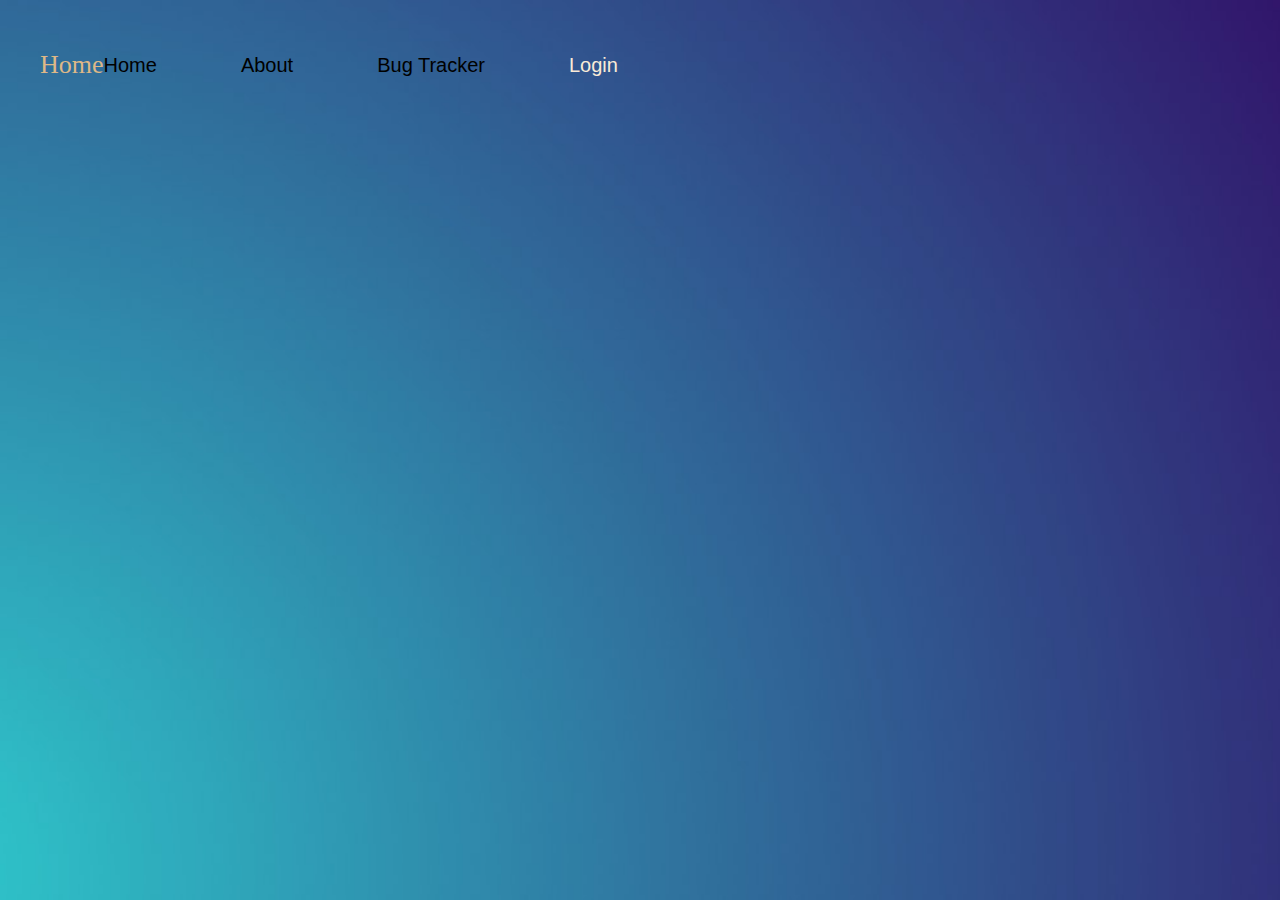
==== index.html @ e51d636a "updates pages" ====
<!DOCTYPE html>

<html>
<head>
    <meta charset="UTF-8">
    <meta name="decription" content=" ">
    <meta name="keywords" content="HTML, CSS, Bug Tracker, issue.">
    <meta name="author" content="Kristoff L.">
    <meta name="viewpoint" content="width=devicewidth", initial-scale="1.0">

    <title> Bug Tracker </title>

    <link rel="stylesheet" href="indexstyle.css">
</head>


<body>

    <div class="full-page">
        <div class="navbar">
            <div>
                <a href="index.html"> Home </a>
            </div>
            <nav>
                <ul id="menuItems">
                    <li> <a href="#"> Home </a> </li>
                    <li> <a href="#"> About </a> </li>
                    <li> <a href="#"> Bug Tracker </a> </li>
                    <li> <button class="loginBtn" 
                          onclick="document.getElementById('login-form').style.display='block'" 
                          style="width: auto;">
                    Login</button>   
                    </li>
                </ul>
            </nav>
        </div>

        <div id="login-form" class="login-page">
            <div class="button-box">
                <div id="btn">  </div>
                <button type="button" onclick="login()" class="toggle-btn"> Log In </button>
                <button type="button" onclick="register()" class="toggle-btn"> Register </button>
            </div>

            <!--    Login Form-->

            <form id="login" class="input-group-login">
                <input type="text" class="input-field" placeholder="Email" required>
                <input type="password" class="input-field" placeholder="Enter Password" required>
                
                <input type="checkbox" class="checkbox"><span>Remember Password </span> 
                <button type="submit"  class="submit-btn"> Log In </button>
            </form>
            
            <!--    Registration Form-->
            <form id="register" class="input-group-register">
                <input type="text" class="input-field" placeholder="First Name" required>
                <input type="text" class="input-field" placeholder="Last Name" required>      
                <input type="email" class="input-field" placeholder="Email ID" required>
                <input type="text" class="input-field" placeholder="Last Name" required>
                <input type="password" class="input-field" placeholder="Enter Password" required>
   
                <input type="checkbox" class="checkbox"><span>I agree to Terms & Conditions </span> 
                <button type="submit"  class="submit-btn"> Register </button>
            </form>


        </div>


    </div>


    <a href="bugtrack.html">
        <button> ByPass To Tracker </button>
        <small><p>Issues will not be saved with bypassing login.</p></small>
    </a>
</body>

   <!--    JAVASCRIPT FOR FORM -->
<script>
    var x = document.getElementById('login');
        var y = document.getElementById('register');
        var z = document.getElementById('btn');




</script>


</html>



<!--/* ** CODE SPRINT PROJECT -- BUG TRACKER  ** 
 KRISTOFF L.  © Kristoff L. All Rights Reserved.-->
---- indexstyle.css ----
/* --- STYLESHEET --- */

*
{
    margin: 0;
    padding: 0;
    box-sizing: border-box;
}

.full-page
{
    height: 100%;
    width: 100%;
    background-image: url(bluegradient.jpg);
    background-position: center;
    background-size: cover;
    position: absolute;
}

.navbar
{
    display:flex;
    align-items: center;
    padding: 20px;
    padding-left: 40px;
    padding-right: 10px;
    padding-top: 50px;
}

nav
{
    flex: 1;
}

nav ul
{
    display: inline-block;
    list-style: none;
}

nav ul li
{
    display: inline-block;
    margin-right: 80px;
}

nav ul li a
{
    text-decoration: none;
    font-size: 20px;
    color: black;
    font-family: sans-serif;
}

nav ul li a
{
    text-decoration: none;
    font-size: 20px;
    color: black;
    font-family: sans-serif;
}

nav ul li button
{
    outline: none;
    border: none;
    font-size: 20px;
    color: antiquewhite;
    font-family: sans-serif;
    background: transparent;
    cursor: pointer;
}

nav ul li button:hover
{
   color: cornflowerblue;
}

a
{
    text-decoration: none;
    color: burlywood;
    font-size: 26px;
}

/*HIDE FORM --- HERE --- */
#login-form
{
    display: none;
}

.form-box
{
    width: 360px;
    height: 460px;
    position: relative;
    margin: 2% auto;
    background: chocolate;
    padding: 10px;
    overflow: hidden;
}

.button-box
{
    width: 200px;
    margin: 35px auto;
    position: relative;
    /*box-shadow: ;     */
    border-radius: 20px;
}

.toggle-btn
{
    padding: 10px 30px;
    cursor: pointer;
    background: transparent;
    border: 0;
    outline: none;
    position: relative;
}

#btn
{
    top: 0%;
    left: 0;
    position: absolute;
    width: 120px;
    height: 100%;
    background: khaki;
    border-radius: 34px;
    transition: .5s;
}

.input-group-login
{
    top: 160px;
    position: absolute;
    width: 300px;
    transition: 0.5s;
}

.input-group-register
{
    top: 120px;
    position: absolute;
    width: 300px;
    transition: 0.5s;
}

.input-field
{
    width: 100%;
    margin: 5% 0;
    padding: 10px 0;
    border-left: 0;
    border-top: 0;
    border-right: 0;
    border-bottom: 1px solid #999;
    outline: none;
    background: transparent;
}

.submit-btn
{
    width: 85%;
    margin: auto;
    padding: 10px 30;
    cursor: pointer;
    display: block;
    border-radius: 20px;
    outline: none;
    background: lightsalmon;
}

.check-box
{
    margin: 30px 10px 36px 0;
}

span
{
    color: #777;
    font-size: 12px;
    bottom: 66px;
    position: absolute;
}

#login 
{
    left: 50px;
}

#login input
{
    color: coral;
    font-size: 15px;
}

#register 
{
    left: 450px;
}

#register input
{
    color: coral;
    font-size: 15px;
}

/* ** CODE SPRINT PROJECT -- BUG TRACKER  ** -->
<!-- KRISTOFF L.  © Kristoff L. All Rights Reserved. */
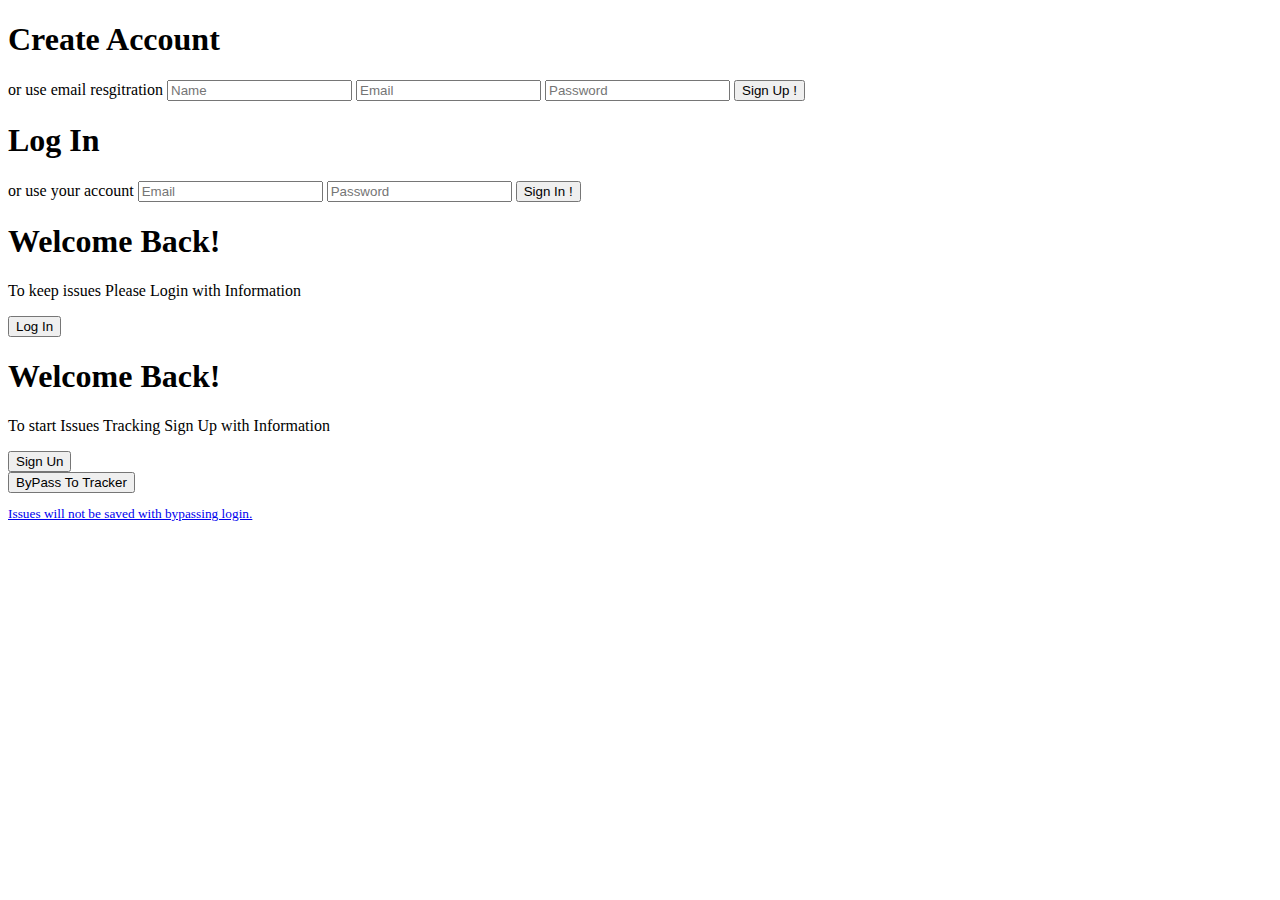
==== commit 1d120163: "updates pages" ====
--- a/index.html
+++ b/index.html
@@ -11,83 +11,79 @@
     <title> Bug Tracker </title>
 
     <link rel="stylesheet" href="indexstyle.css">
+    <title> Home Page</title>
 </head>
 
 
 <body>
+    <div class="container" id="container">
+       
+        <!-- Sign Up Container -->
+        <div class="form-container sign-up-container"> 
+            <form action="#">
+                <h1> Create Account</h1>
+                <div class="social-links">
+                    <a  href="#" class="social"><i class="fab fa-facebook"></i></a>
+                    <a  href="#" class="social"><i class="fab fa-google-plus-g"></i></a>
+                    <a  href="#" class="social"><i class="fab fa-linkedin-in"></i></a>
+                </div>
 
-    <div class="full-page">
-        <div class="navbar">
-            <div>
-                <a href="index.html"> Home </a>
-            </div>
-            <nav>
-                <ul id="menuItems">
-                    <li> <a href="#"> Home </a> </li>
-                    <li> <a href="#"> About </a> </li>
-                    <li> <a href="#"> Bug Tracker </a> </li>
-                    <li> <button class="loginBtn" 
-                          onclick="document.getElementById('login-form').style.display='block'" 
-                          style="width: auto;">
-                    Login</button>   
-                    </li>
-                </ul>
-            </nav>
+                <span> or use email resgitration</span>
+                <input type="text" placeholder="Name"/>
+                <input type="email" placeholder="Email"/>
+                <input type="password" placeholder="Password"/>
+                <button> Sign Up !</button>
+            </form>
         </div>
 
-        <div id="login-form" class="login-page">
-            <div class="button-box">
-                <div id="btn">  </div>
-                <button type="button" onclick="login()" class="toggle-btn"> Log In </button>
-                <button type="button" onclick="register()" class="toggle-btn"> Register </button>
-            </div>
+        <!--    Sign-In/Log In In Container-->
+        <div class="form-container sign-in-container"> 
+            <form action="#">
+                <h1> Log In</h1>
+                <div class="social-container">
+                    <a  href="#" class="social"><i class="fab fa-facebook"></i></a>
+                    <a  href="#" class="social"><i class="fab fa-google-plus-g"></i></a>
+                    <a  href="#" class="social"><i class="fab fa-linkedin-in"></i></a>
+                </div>
 
-            <!--    Login Form-->
-
-            <form id="login" class="input-group-login">
-                <input type="text" class="input-field" placeholder="Email" required>
-                <input type="password" class="input-field" placeholder="Enter Password" required>
-                
-                <input type="checkbox" class="checkbox"><span>Remember Password </span> 
-                <button type="submit"  class="submit-btn"> Log In </button>
+                <span> or use your account</span>
+                <input type="email" placeholder="Email"/>
+                <input type="password" placeholder="Password"/>
+                <button> Sign In !</button>
             </form>
-            
-            <!--    Registration Form-->
-            <form id="register" class="input-group-register">
-                <input type="text" class="input-field" placeholder="First Name" required>
-                <input type="text" class="input-field" placeholder="Last Name" required>      
-                <input type="email" class="input-field" placeholder="Email ID" required>
-                <input type="text" class="input-field" placeholder="Last Name" required>
-                <input type="password" class="input-field" placeholder="Enter Password" required>
-   
-                <input type="checkbox" class="checkbox"><span>I agree to Terms & Conditions </span> 
-                <button type="submit"  class="submit-btn"> Register </button>
-            </form>
-
-
         </div>
 
+         <!--    Welcome Back! Action Director Container-->
+         <div class="overlay-container"> 
+            <form action="#">
+                <h1> Welcome Back!</h1>
+                <p>
+                    To keep issues Please Login with Information
+                </p>
+                <button class="ghost" id="signIn"> Log In</button>
+
+                <div class="overlay-panel overlay-right">
+                   
+                </div>
+                <h1> Welcome Back!</h1>
+                <p>
+                    To start Issues Tracking Sign Up with Information
+                </p>
+                <button class="ghost" id="signUn"> Sign Un</button>
+            </form>
+        </div>
 
     </div>
-
-
-    <a href="bugtrack.html">
+    
+     <!--   Bypass Action Container & button-->
+    <div>
+       <a href="bugtrack.html">
         <button> ByPass To Tracker </button>
         <small><p>Issues will not be saved with bypassing login.</p></small>
-    </a>
+    </a>  
+    </div>
+
 </body>
-
-   <!--    JAVASCRIPT FOR FORM -->
-<script>
-    var x = document.getElementById('login');
-        var y = document.getElementById('register');
-        var z = document.getElementById('btn');
-
-
-
-
-</script>
-
 
 </html>
 
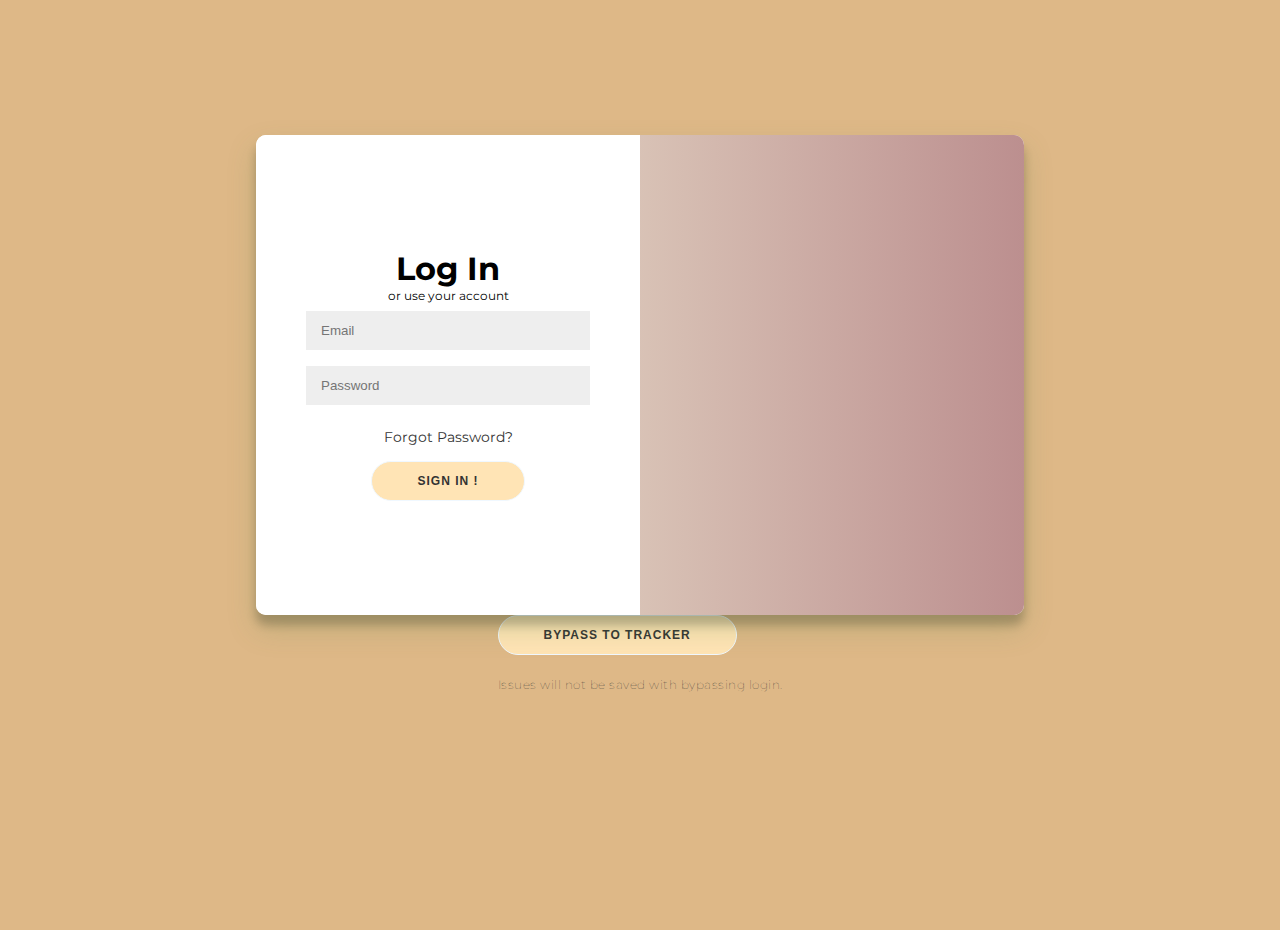
==== commit 30afb50e: "updated pages" ====
--- a/index.html
+++ b/index.html
@@ -8,11 +8,12 @@
     <meta name="author" content="Kristoff L.">
     <meta name="viewpoint" content="width=devicewidth", initial-scale="1.0">
 
-    <title> Bug Tracker </title>
 
     <link rel="stylesheet" href="indexstyle.css">
     <title> Home Page</title>
 </head>
+
+<!-- -->
 
 
 <body>
@@ -22,13 +23,15 @@
         <div class="form-container sign-up-container"> 
             <form action="#">
                 <h1> Create Account</h1>
+                <!-- Social media Links **NOT NEEDED**  -->
+
                 <div class="social-links">
                     <a  href="#" class="social"><i class="fab fa-facebook"></i></a>
                     <a  href="#" class="social"><i class="fab fa-google-plus-g"></i></a>
                     <a  href="#" class="social"><i class="fab fa-linkedin-in"></i></a>
                 </div>
 
-                <span> or use email resgitration</span>
+                <span> or use email registration</span>
                 <input type="text" placeholder="Name"/>
                 <input type="email" placeholder="Email"/>
                 <input type="password" placeholder="Password"/>
@@ -36,52 +39,73 @@
             </form>
         </div>
 
-        <!--    Sign-In/Log In In Container-->
+        <!--    Sign-In/Log In In Container -->
+
         <div class="form-container sign-in-container"> 
             <form action="#">
                 <h1> Log In</h1>
+                <!-- Social media Links **NOT NEEDED**  
+
                 <div class="social-container">
                     <a  href="#" class="social"><i class="fab fa-facebook"></i></a>
                     <a  href="#" class="social"><i class="fab fa-google-plus-g"></i></a>
                     <a  href="#" class="social"><i class="fab fa-linkedin-in"></i></a>
                 </div>
-
+                -->
                 <span> or use your account</span>
                 <input type="email" placeholder="Email"/>
                 <input type="password" placeholder="Password"/>
+                <a  href="#"> Forgot Password? </a>
+
                 <button> Sign In !</button>
             </form>
         </div>
 
-         <!--    Welcome Back! Action Director Container-->
-         <div class="overlay-container"> 
-            <form action="#">
-                <h1> Welcome Back!</h1>
-                <p>
-                    To keep issues Please Login with Information
-                </p>
-                <button class="ghost" id="signIn"> Log In</button>
+        <!--    Welcome Back! Action Director Container -->
 
-                <div class="overlay-panel overlay-right">
-                   
+        <div class="overlay-container"> 
+            <div class="overlay">
+                <div class="overlay-panel overlay-left">
+                    <form action="#">
+                    <h1> Welcome Back!</h1>
+                        <p>
+                            To keep issues Please Login with Information
+                        </p>
+                        <button class="ghost" id="signIn"> Log In</button>
+
+                            <div class="overlay-panel overlay-right">    
+                            </div>
+                            <h1> Hello!</h1>
+                            <p>
+                                To start Issues Tracking Sign Up with Information
+                            </p>
+                        <button class="ghost" id="signUn"> Sign Up</button>
+                    </form>
                 </div>
-                <h1> Welcome Back!</h1>
-                <p>
-                    To start Issues Tracking Sign Up with Information
-                </p>
-                <button class="ghost" id="signUn"> Sign Un</button>
-            </form>
+            </div>    
         </div>
+
+
 
     </div>
     
-     <!--   Bypass Action Container & button-->
+     <!--   Bypass Action Container & button    -->
+
     <div>
        <a href="bugtrack.html">
         <button> ByPass To Tracker </button>
         <small><p>Issues will not be saved with bypassing login.</p></small>
     </a>  
     </div>
+
+
+
+
+
+
+
+
+
 
 </body>
 
--- a/indexstyle.css
+++ b/indexstyle.css
@@ -0,0 +1,221 @@
+/* STYLESHEET */
+
+
+@import url('https://fonts.googleapis.com/css?family=Montserrat:400,800');
+
+* {
+	box-sizing: border-box;
+}
+
+body {
+    background: burlywood;
+    display: flex;
+	justify-content: center;
+	align-items: center;
+	flex-direction: column;
+	font-family: 'Montserrat', sans-serif;
+	height: 100vh;
+	margin: -20px 0 50px;
+}
+
+h1 {
+	font-weight: bold;
+	margin: 0;
+}
+
+h2 {
+	text-align: center;
+}
+
+p {
+	font-size: 12px;
+	font-weight: 100;
+	line-height: 20px;
+	letter-spacing: 0.5px;
+	margin: 20px 0 30px;
+}
+
+span {
+	font-size: 12px;
+}
+
+a {
+	color: #333;
+	font-size: 14px;
+	text-decoration: none;
+	margin: 15px 0;
+}
+
+button {
+	border-radius: 20px;
+	border: 1px solid aliceblue;
+	background-color: moccasin;
+	color: #333;
+	font-size: 12px;
+	font-weight: bold;
+	padding: 12px 45px;
+	letter-spacing: 1px;
+	text-transform: uppercase;
+	transition: transform 80ms ease-in;
+}
+
+button:active {
+	transform: scale(0.95);
+}
+
+button:focus {
+	outline: none;
+}
+
+button.ghost {
+	background-color: transparent;
+	border-color: #FFFFFF;
+}
+
+form {
+	background-color: #FFFFFF;
+	display: flex;
+	align-items: center;
+	justify-content: center;
+	flex-direction: column;
+	padding: 0 50px;
+	height: 100%;
+	text-align: center;
+}
+
+input {
+	background-color: #eee;
+	border: none;
+	padding: 12px 15px;
+	margin: 8px 0;
+	width: 100%;
+}
+
+.container {
+	background-color: #fff;
+	border-radius: 10px;
+  	box-shadow: 0 14px 28px rgba(103, 141, 80, 0.25), 0 10px 10px rgba(0,0,0,0.22);
+	position: relative;
+	overflow: hidden;
+	width: 768px;
+	max-width: 100%;
+	min-height: 480px;
+}
+
+.form-container {
+	position: absolute;
+	top: 0;
+	height: 100%;
+	transition: all 0.6s ease-in-out;
+}
+
+.sign-in-container {
+	left: 0;
+	width: 50%;
+	z-index: 2;
+}
+
+.container.right-panel-active .sign-in-container {
+	transform: translateX(100%);
+}
+
+.sign-up-container {
+	left: 0;
+	width: 50%;
+	opacity: 0;
+	z-index: 1;
+}
+
+.container.right-panel-active .sign-up-container {
+	transform: translateX(100%);
+	opacity: 1;
+	z-index: 5;
+	animation: show 0.6s;
+}
+
+@keyframes show {
+	0%, 49.99% {
+		opacity: 0;
+		z-index: 1;
+	}
+	
+	50%, 100% {
+		opacity: 1;
+		z-index: 5;
+	}
+}
+
+.overlay-container {
+	position: absolute;
+	top: 0;
+	left: 50%;
+	width: 50%;
+	height: 100%;
+	overflow: hidden;
+	transition: transform 0.6s ease-in-out;
+	z-index: 100;
+}
+
+.container.right-panel-active .overlay-container{
+	transform: translateX(-100%);
+}
+
+.overlay {
+	background: #FF416C;
+	background: -webkit-linear-gradient(to right, moccasin, #dd962b);
+	background: linear-gradient(to right, beige, rosybrown);
+	background-repeat: no-repeat;
+	background-size: cover;
+	background-position: 0 0;
+	color: #FFFFFF;
+	position: relative;
+	left: -100%;
+	height: 100%;
+	width: 200%;
+  	transform: translateX(0);
+	transition: transform 0.6s ease-in-out;
+}
+
+.container.right-panel-active .overlay {
+  	transform: translateX(50%);
+}
+
+.overlay-panel {
+	position: absolute;
+	display: flex;
+	align-items: center;
+	justify-content: center;
+	flex-direction: column;
+	padding: 0 40px;
+	text-align: center;
+	top: 0;
+	height: 100%;
+	width: 50%;
+	transform: translateX(0);
+	transition: transform 0.6s ease-in-out;
+}
+
+
+.overlay-left {
+	transform: translateX(-20%);
+}
+
+.container.right-panel-active .overlay-left {
+	transform: translateX(0);
+}
+
+.overlay-right {
+	right: 0;
+	transform: translateX(0);
+}
+
+.container.right-panel-active .overlay-right {
+	transform: translateX(20%);
+}
+
+
+
+
+
+/* CODE SPRINT PROJECT -- BUG TRACKER  ** 
+ KRISTOFF L.  © Kristoff L. All Rights Reserved.--> */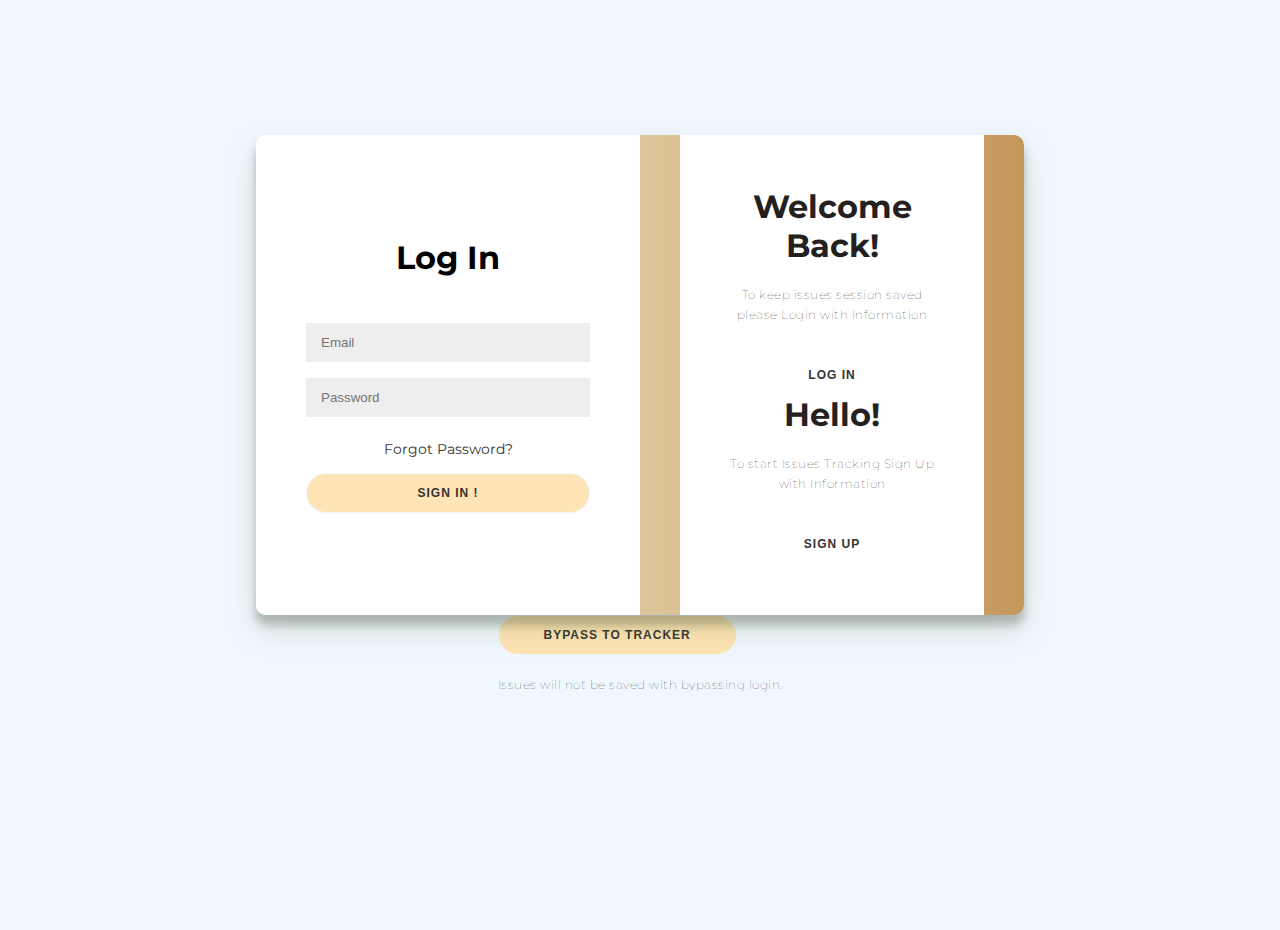
==== commit 8d7e1f28: "updated pages" ====
--- a/index.html
+++ b/index.html
@@ -44,15 +44,8 @@
         <div class="form-container sign-in-container"> 
             <form action="#">
                 <h1> Log In</h1>
-                <!-- Social media Links **NOT NEEDED**  
-
-                <div class="social-container">
-                    <a  href="#" class="social"><i class="fab fa-facebook"></i></a>
-                    <a  href="#" class="social"><i class="fab fa-google-plus-g"></i></a>
-                    <a  href="#" class="social"><i class="fab fa-linkedin-in"></i></a>
-                </div>
-                -->
-                <span> or use your account</span>
+                <br>
+                <br>
                 <input type="email" placeholder="Email"/>
                 <input type="password" placeholder="Password"/>
                 <a  href="#"> Forgot Password? </a>
@@ -61,15 +54,15 @@
             </form>
         </div>
 
+
         <!--    Welcome Back! Action Director Container -->
-
         <div class="overlay-container"> 
             <div class="overlay">
                 <div class="overlay-panel overlay-left">
                     <form action="#">
                     <h1> Welcome Back!</h1>
                         <p>
-                            To keep issues Please Login with Information
+                            To keep issues session saved please Login with Information
                         </p>
                         <button class="ghost" id="signIn"> Log In</button>
 
@@ -100,13 +93,6 @@
 
 
 
-
-
-
-
-
-
-
 </body>
 
 </html>
--- a/indexstyle.css
+++ b/indexstyle.css
@@ -8,7 +8,7 @@
 }
 
 body {
-    background: burlywood;
+    background: aliceblue;
     display: flex;
 	justify-content: center;
 	align-items: center;
@@ -75,7 +75,7 @@
 form {
 	background-color: #FFFFFF;
 	display: flex;
-	align-items: center;
+	/*  align-items: center;  */
 	justify-content: center;
 	flex-direction: column;
 	padding: 0 50px;
@@ -115,6 +115,7 @@
 	z-index: 2;
 }
 
+/* animations for login and sign up*/
 .container.right-panel-active .sign-in-container {
 	transform: translateX(100%);
 }
@@ -126,6 +127,7 @@
 	z-index: 1;
 }
 
+/*bring singup over sign in*/
 .container.right-panel-active .sign-up-container {
 	transform: translateX(100%);
 	opacity: 1;
@@ -156,6 +158,7 @@
 	z-index: 100;
 }
 
+/*overlay moved to left*/
 .container.right-panel-active .overlay-container{
 	transform: translateX(-100%);
 }
@@ -163,15 +166,16 @@
 .overlay {
 	background: #FF416C;
 	background: -webkit-linear-gradient(to right, moccasin, #dd962b);
-	background: linear-gradient(to right, beige, rosybrown);
+	background: linear-gradient(to right, beige, rgb(197, 151, 91));
 	background-repeat: no-repeat;
 	background-size: cover;
 	background-position: 0 0;
-	color: #FFFFFF;
+	color: #242020;
 	position: relative;
 	left: -100%;
 	height: 100%;
 	width: 200%;
+
   	transform: translateX(0);
 	transition: transform 0.6s ease-in-out;
 }
@@ -181,23 +185,25 @@
 }
 
 .overlay-panel {
-	position: absolute;
-	display: flex;
-	align-items: center;
+	top: 0;
+	height: 100%;
+	width: 50%;
+    padding: 0 40px;
+
+    display: flex;
+    position: absolute;
+	text-align: center;
+    align-items: center;
 	justify-content: center;
 	flex-direction: column;
-	padding: 0 40px;
-	text-align: center;
-	top: 0;
-	height: 100%;
-	width: 50%;
+		
 	transform: translateX(0);
 	transition: transform 0.6s ease-in-out;
 }
 
 
 .overlay-left {
-	transform: translateX(-20%);
+	transform: translateX(100%);
 }
 
 .container.right-panel-active .overlay-left {
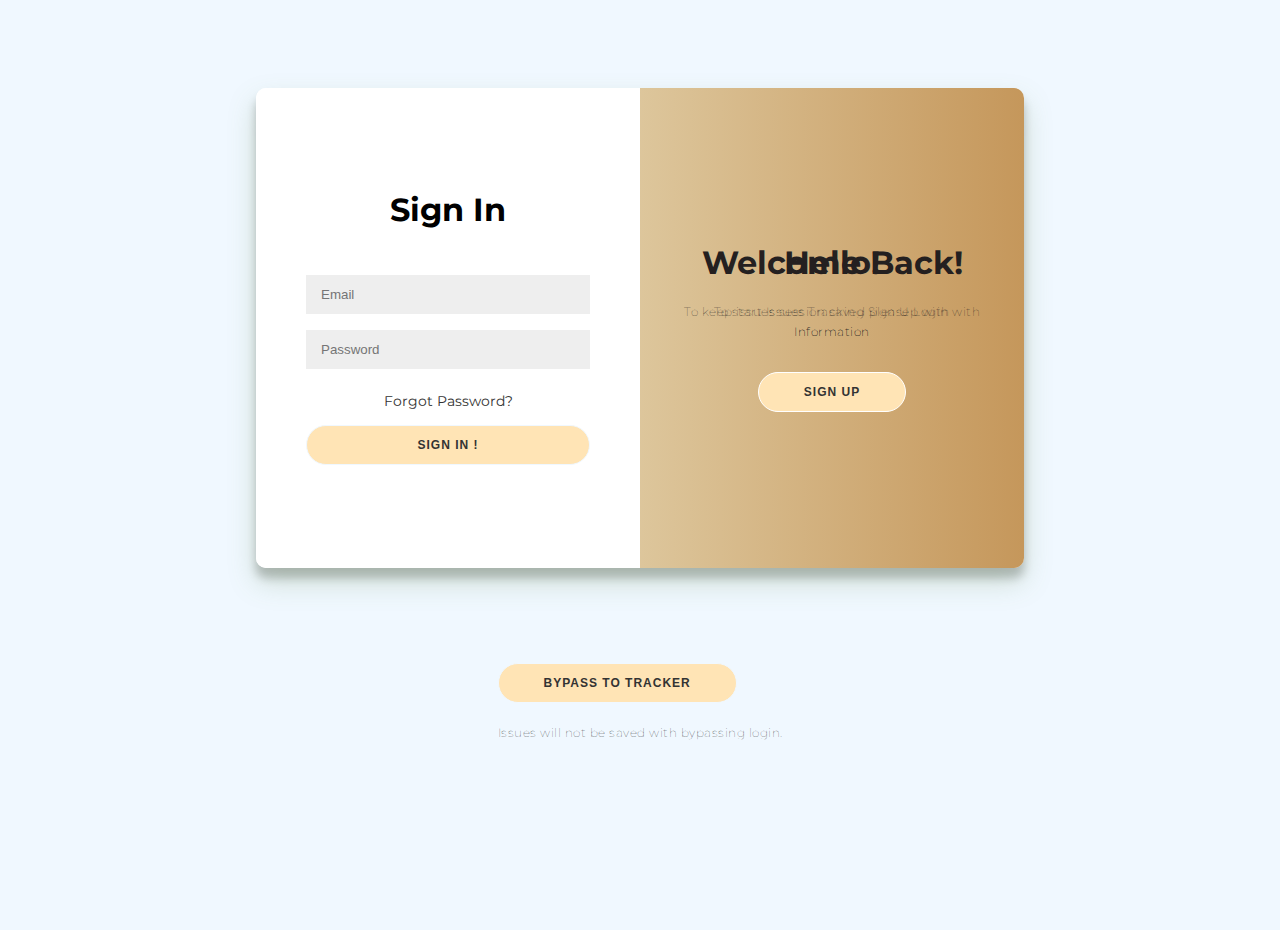
==== commit d95548df: "updates pages" ====
--- a/index.html
+++ b/index.html
@@ -17,21 +17,16 @@
 
 
 <body>
-    <div class="container" id="container">
+    
+    <div class="container" id="container">  
        
         <!-- Sign Up Container -->
         <div class="form-container sign-up-container"> 
             <form action="#">
                 <h1> Create Account</h1>
-                <!-- Social media Links **NOT NEEDED**  -->
+                <!-- Social media Links **REMOVED**  -->
 
-                <div class="social-links">
-                    <a  href="#" class="social"><i class="fab fa-facebook"></i></a>
-                    <a  href="#" class="social"><i class="fab fa-google-plus-g"></i></a>
-                    <a  href="#" class="social"><i class="fab fa-linkedin-in"></i></a>
-                </div>
-
-                <span> or use email registration</span>
+                <span> use email registration</span>
                 <input type="text" placeholder="Name"/>
                 <input type="email" placeholder="Email"/>
                 <input type="password" placeholder="Password"/>
@@ -43,7 +38,7 @@
 
         <div class="form-container sign-in-container"> 
             <form action="#">
-                <h1> Log In</h1>
+                <h1> Sign In</h1>
                 <br>
                 <br>
                 <input type="email" placeholder="Email"/>
@@ -59,31 +54,40 @@
         <div class="overlay-container"> 
             <div class="overlay">
                 <div class="overlay-panel overlay-left">
-                    <form action="#">
                     <h1> Welcome Back!</h1>
                         <p>
                             To keep issues session saved please Login with Information
                         </p>
-                        <button class="ghost" id="signIn"> Log In</button>
+                        <button class="ghost" id="signIn"> Sign In</button>
+                </div>   
 
-                            <div class="overlay-panel overlay-right">    
-                            </div>
+                <div class="overlay-panel overlay-right">    
                             <h1> Hello!</h1>
                             <p>
                                 To start Issues Tracking Sign Up with Information
                             </p>
-                        <button class="ghost" id="signUn"> Sign Up</button>
+                        <button class="ghost" id="signUp"> Sign Up</button>
                     </form>
                 </div>
             </div>    
         </div>
+
+    -->
+
 
 
 
     </div>
     
      <!--   Bypass Action Container & button    -->
+    <br>
+    <br>
+    <br>
+    <br>
+    <br>
+    <n>
 
+    </n>
     <div>
        <a href="bugtrack.html">
         <button> ByPass To Tracker </button>
--- a/indexstyle.css
+++ b/indexstyle.css
@@ -68,7 +68,7 @@
 }
 
 button.ghost {
-	background-color: transparent;
+	background-color: moccasin;
 	border-color: #FFFFFF;
 }
 
@@ -164,9 +164,9 @@
 }
 
 .overlay {
-	background: #FF416C;
+	background: rosybrown;
 	background: -webkit-linear-gradient(to right, moccasin, #dd962b);
-	background: linear-gradient(to right, beige, rgb(197, 151, 91));
+	background: linear-gradient(to right, beige, rgb(197, 151, 91)) no-repeat 0 0 / cover;
 	background-repeat: no-repeat;
 	background-size: cover;
 	background-position: 0 0;
@@ -212,7 +212,7 @@
 
 .overlay-right {
 	right: 0;
-	transform: translateX(0);
+	transform: translateX(-20);
 }
 
 .container.right-panel-active .overlay-right {
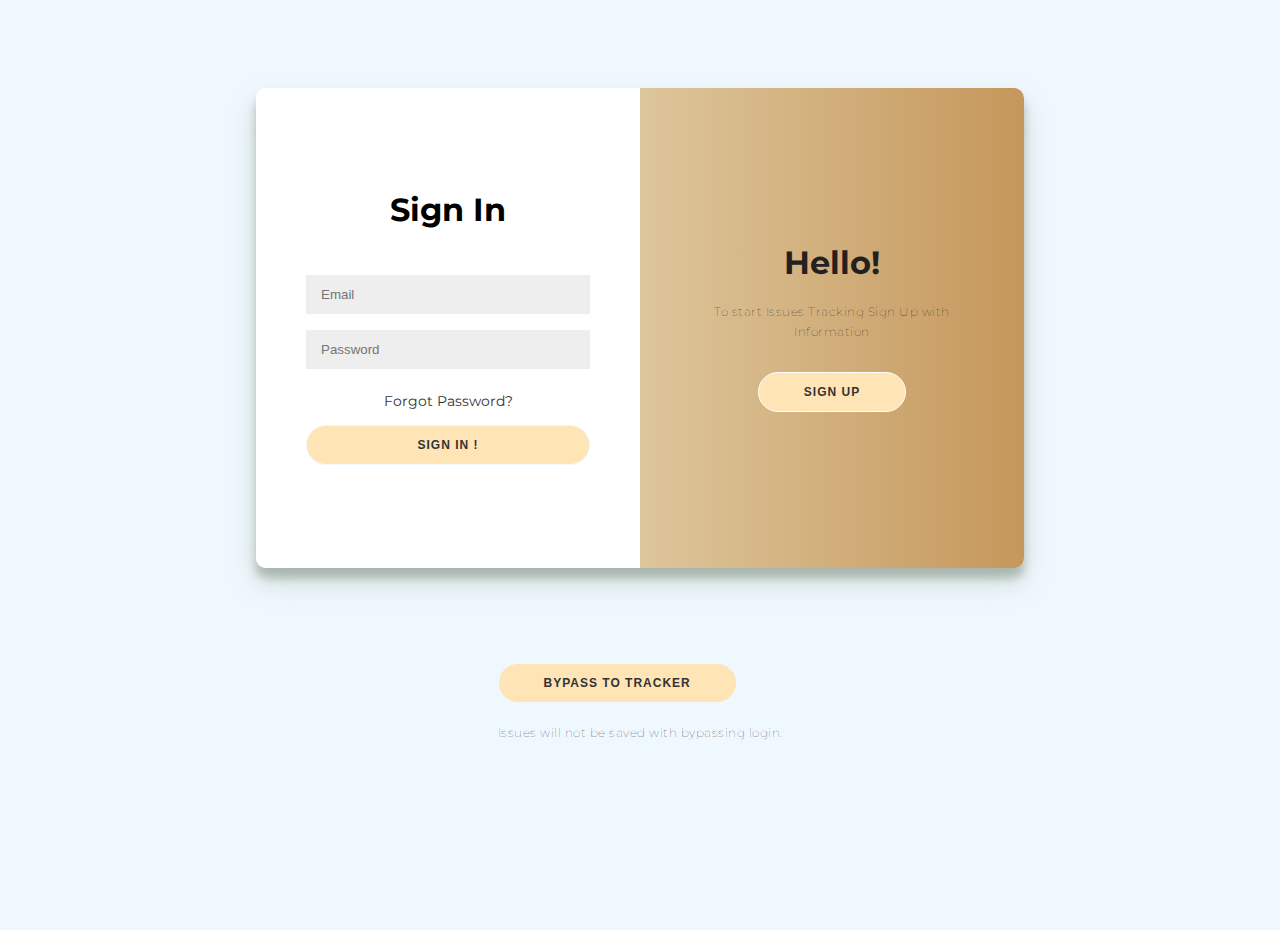
==== commit e5d49b3b: "updated pages" ====
--- a/index.html
+++ b/index.html
@@ -10,6 +10,8 @@
 
 
     <link rel="stylesheet" href="indexstyle.css">
+
+
     <title> Home Page</title>
 </head>
 
@@ -26,7 +28,7 @@
                 <h1> Create Account</h1>
                 <!-- Social media Links **REMOVED**  -->
 
-                <span> use email registration</span>
+                <span> With email registration</span>
                 <input type="text" placeholder="Name"/>
                 <input type="email" placeholder="Email"/>
                 <input type="password" placeholder="Password"/>
@@ -53,6 +55,7 @@
         <!--    Welcome Back! Action Director Container -->
         <div class="overlay-container"> 
             <div class="overlay">
+            
                 <div class="overlay-panel overlay-left">
                     <h1> Welcome Back!</h1>
                         <p>
@@ -60,7 +63,7 @@
                         </p>
                         <button class="ghost" id="signIn"> Sign In</button>
                 </div>   
-
+            
                 <div class="overlay-panel overlay-right">    
                             <h1> Hello!</h1>
                             <p>
@@ -69,10 +72,13 @@
                         <button class="ghost" id="signUp"> Sign Up</button>
                     </form>
                 </div>
+
+            
             </div>    
         </div>
 
-    -->
+    <script src="indexapp.js"></script>
+
 
 
 
--- a/indexstyle.css
+++ b/indexstyle.css
@@ -115,17 +115,19 @@
 	z-index: 2;
 }
 
-/* animations for login and sign up*/
+.sign-up-container {
+	left: 0;
+	width: 50%;
+	opacity: 0;
+	z-index: 1;
+}
+
+/* animations: bring login to right*/
 .container.right-panel-active .sign-in-container {
 	transform: translateX(100%);
 }
 
-.sign-up-container {
-	left: 0;
-	width: 50%;
-	opacity: 0;
-	z-index: 1;
-}
+
 
 /*bring singup over sign in*/
 .container.right-panel-active .sign-up-container {
@@ -180,9 +182,7 @@
 	transition: transform 0.6s ease-in-out;
 }
 
-.container.right-panel-active .overlay {
-  	transform: translateX(50%);
-}
+
 
 .overlay-panel {
 	top: 0;
@@ -201,9 +201,11 @@
 	transition: transform 0.6s ease-in-out;
 }
 
-
+.container.right-panel-active .overlay {
+  	transform: translateX(50%);
+}
 .overlay-left {
-	transform: translateX(100%);
+	transform: translateX(0);
 }
 
 .container.right-panel-active .overlay-left {
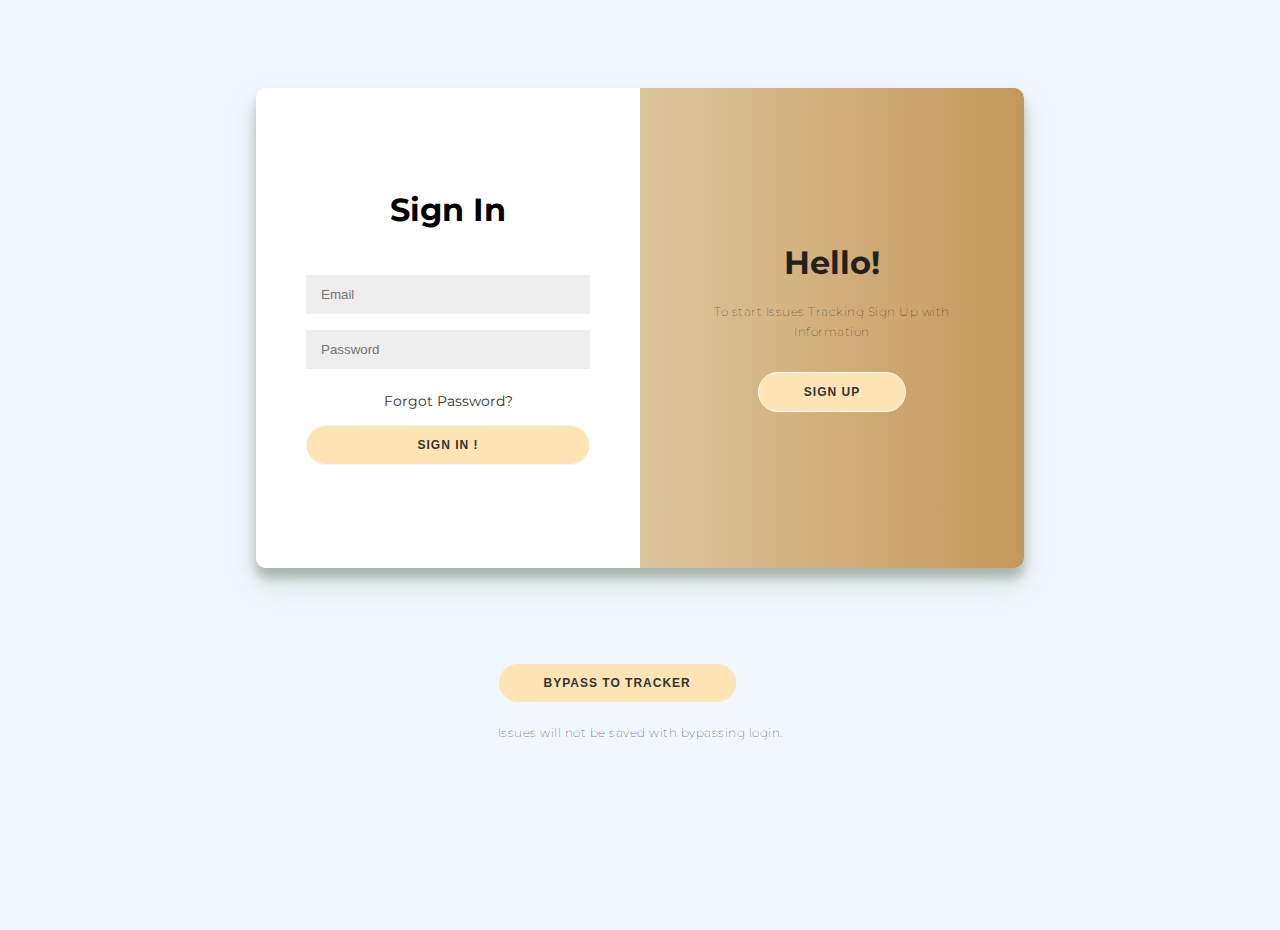
==== commit 18c600e9: "updated pages" ====
--- a/index.html
+++ b/index.html
@@ -95,10 +95,10 @@
 
     </n>
     <div>
-       <a href="bugtrack.html">
-        <button> ByPass To Tracker </button>
-        <small><p>Issues will not be saved with bypassing login.</p></small>
-    </a>  
+        <a href="bugtrack.html">
+        <button> ByPass To Tracker </button>    
+        </a>  
+    <small><p>Issues will not be saved with bypassing login.</p></small>
     </div>
 
 
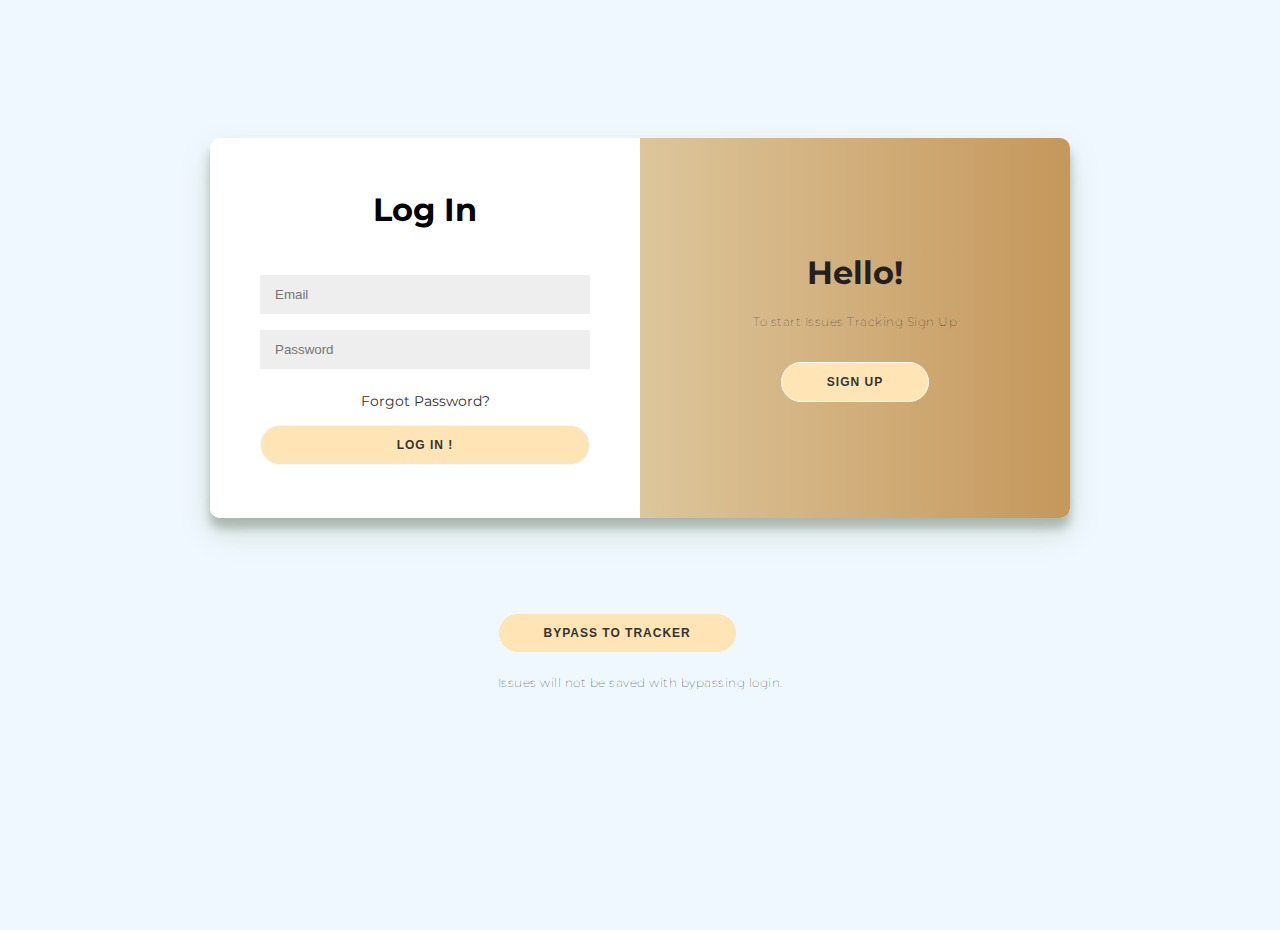
==== commit 7dd40db1: "updated pages" ====
--- a/index.html
+++ b/index.html
@@ -28,10 +28,11 @@
                 <h1> Create Account</h1>
                 <!-- Social media Links **REMOVED**  -->
 
-                <span> With email registration</span>
+                <span><br><br> </span>
                 <input type="text" placeholder="Name"/>
                 <input type="email" placeholder="Email"/>
                 <input type="password" placeholder="Password"/>
+                <br>
                 <button> Sign Up !</button>
             </form>
         </div>
@@ -40,14 +41,14 @@
 
         <div class="form-container sign-in-container"> 
             <form action="#">
-                <h1> Sign In</h1>
+                <h1> Log In</h1>
                 <br>
                 <br>
                 <input type="email" placeholder="Email"/>
                 <input type="password" placeholder="Password"/>
                 <a  href="#"> Forgot Password? </a>
 
-                <button> Sign In !</button>
+                <button> Log In !</button>
             </form>
         </div>
 
@@ -59,15 +60,15 @@
                 <div class="overlay-panel overlay-left">
                     <h1> Welcome Back!</h1>
                         <p>
-                            To keep issues session saved please Login with Information
+                            To keep issues saved please Login
                         </p>
-                        <button class="ghost" id="signIn"> Sign In</button>
+                        <button class="ghost" id="signIn"> Log In</button>
                 </div>   
             
                 <div class="overlay-panel overlay-right">    
                             <h1> Hello!</h1>
                             <p>
-                                To start Issues Tracking Sign Up with Information
+                                To start Issues Tracking Sign Up
                             </p>
                         <button class="ghost" id="signUp"> Sign Up</button>
                     </form>
--- a/indexstyle.css
+++ b/indexstyle.css
@@ -97,9 +97,9 @@
   	box-shadow: 0 14px 28px rgba(103, 141, 80, 0.25), 0 10px 10px rgba(0,0,0,0.22);
 	position: relative;
 	overflow: hidden;
-	width: 768px;
+	width: 860px;
 	max-width: 100%;
-	min-height: 480px;
+	min-height: 380px;
 }
 
 .form-container {
